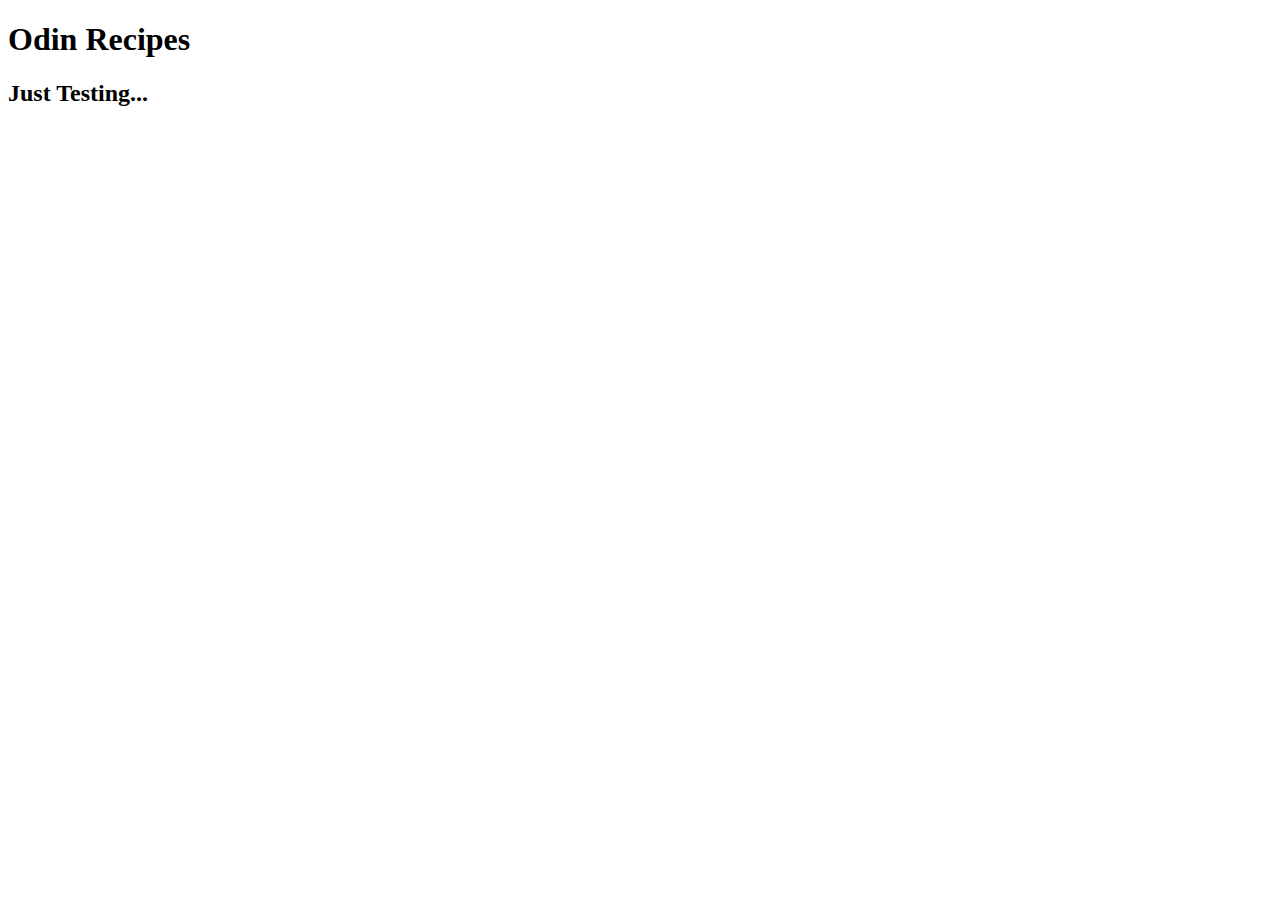
==== index.html @ 4974ed48 "add index.html" ====
<!DOCTYPE html>
<!--[if lt IE 7]>      <html class="no-js lt-ie9 lt-ie8 lt-ie7"> <![endif]-->
<!--[if IE 7]>         <html class="no-js lt-ie9 lt-ie8"> <![endif]-->
<!--[if IE 8]>         <html class="no-js lt-ie9"> <![endif]-->
<!--[if gt IE 8]>      <html class="no-js"> <![endif]-->
<html lang="en">

<head>
    <meta charset="utf-8">
    <meta http-equiv="X-UA-Compatible" content="IE=edge">
    <title>Odin Recipes</title>
    <meta name="description" content="">
    <meta name="viewport" content="width=device-width, initial-scale=1">
    <link rel="stylesheet" href="">
</head>

<body>
    <h1>Odin Recipes</h1>
    <h2>Just Testing...</h2>
</body>

</html>
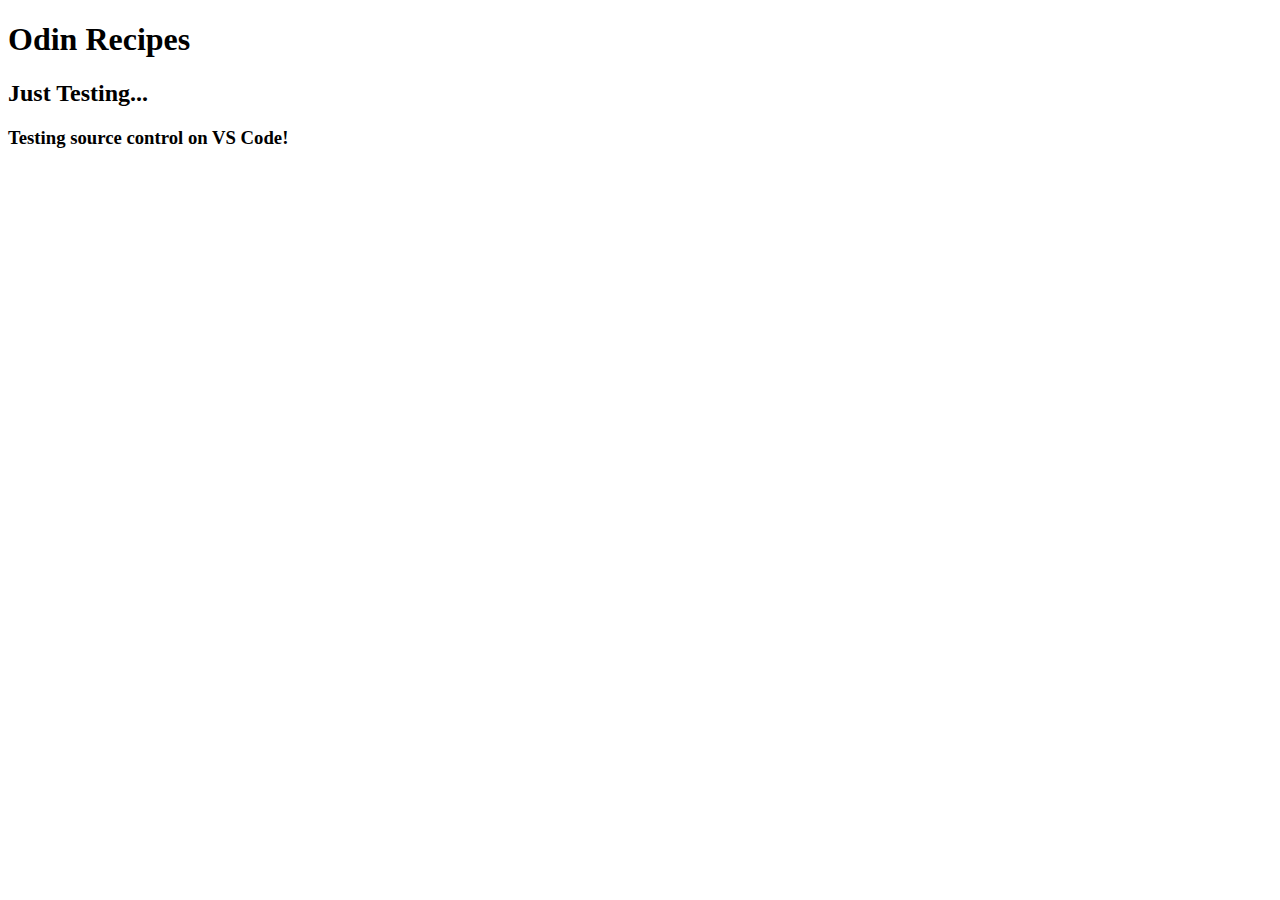
==== commit c114d541: "test: Wanted to test source control" ====
--- a/index.html
+++ b/index.html
@@ -17,6 +17,7 @@
 <body>
     <h1>Odin Recipes</h1>
     <h2>Just Testing...</h2>
+    <h3>Testing source control on VS Code!</h3>
 </body>
 
 </html>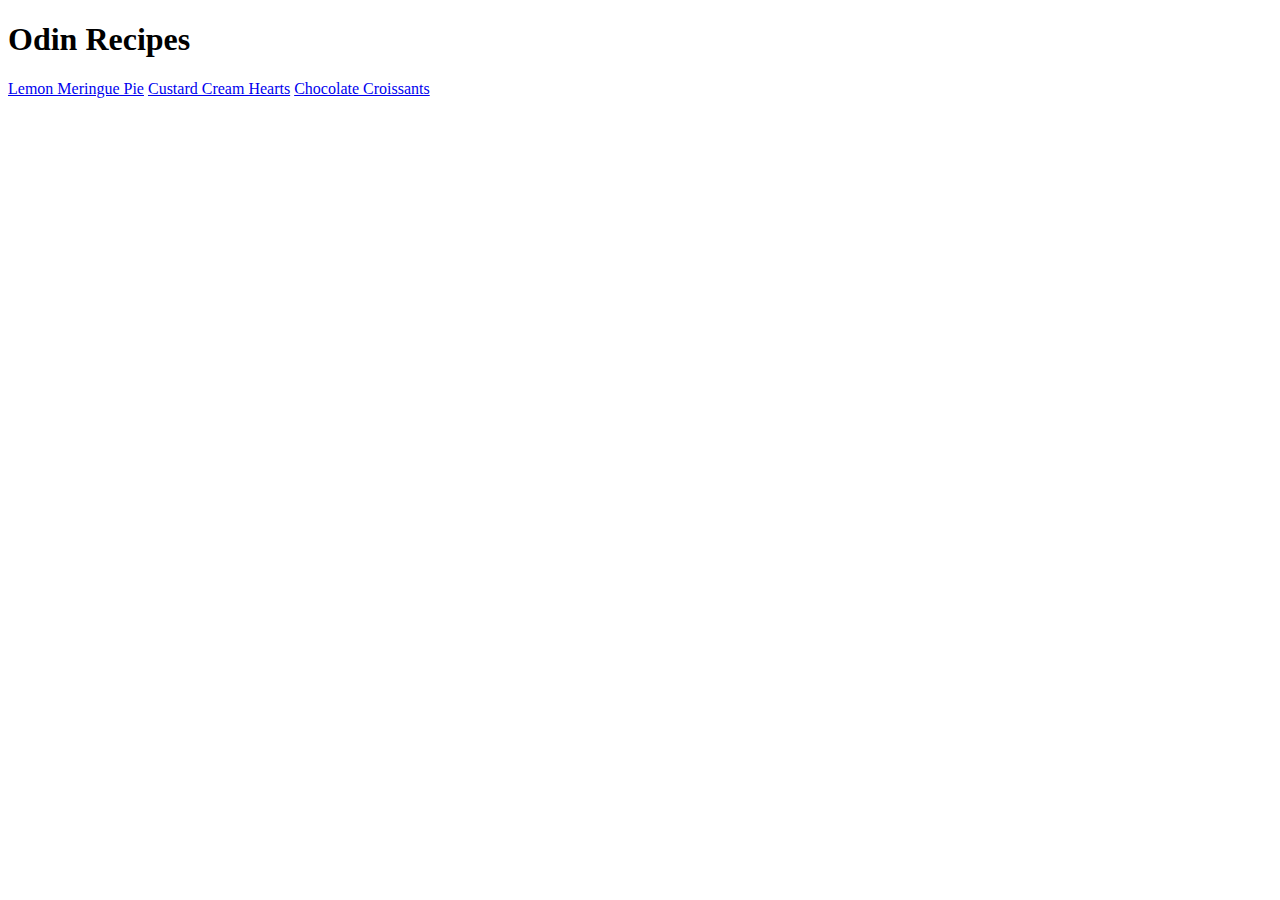
==== commit 97e1cd49: "feat: added recipes pages and linked to main index page" ====
--- a/index.html
+++ b/index.html
@@ -16,8 +16,10 @@
 
 <body>
     <h1>Odin Recipes</h1>
-    <h2>Just Testing...</h2>
-    <h3>Testing source control on VS Code!</h3>
+    <a href="recipes/lemonmeringuepie.html">Lemon Meringue Pie</a>
+    <a href="recipes/custardcreamhearts.html">Custard Cream Hearts</a>
+    <a href="recipes/chocolatecroissants.html">Chocolate Croissants</a>
+
 </body>
 
 </html>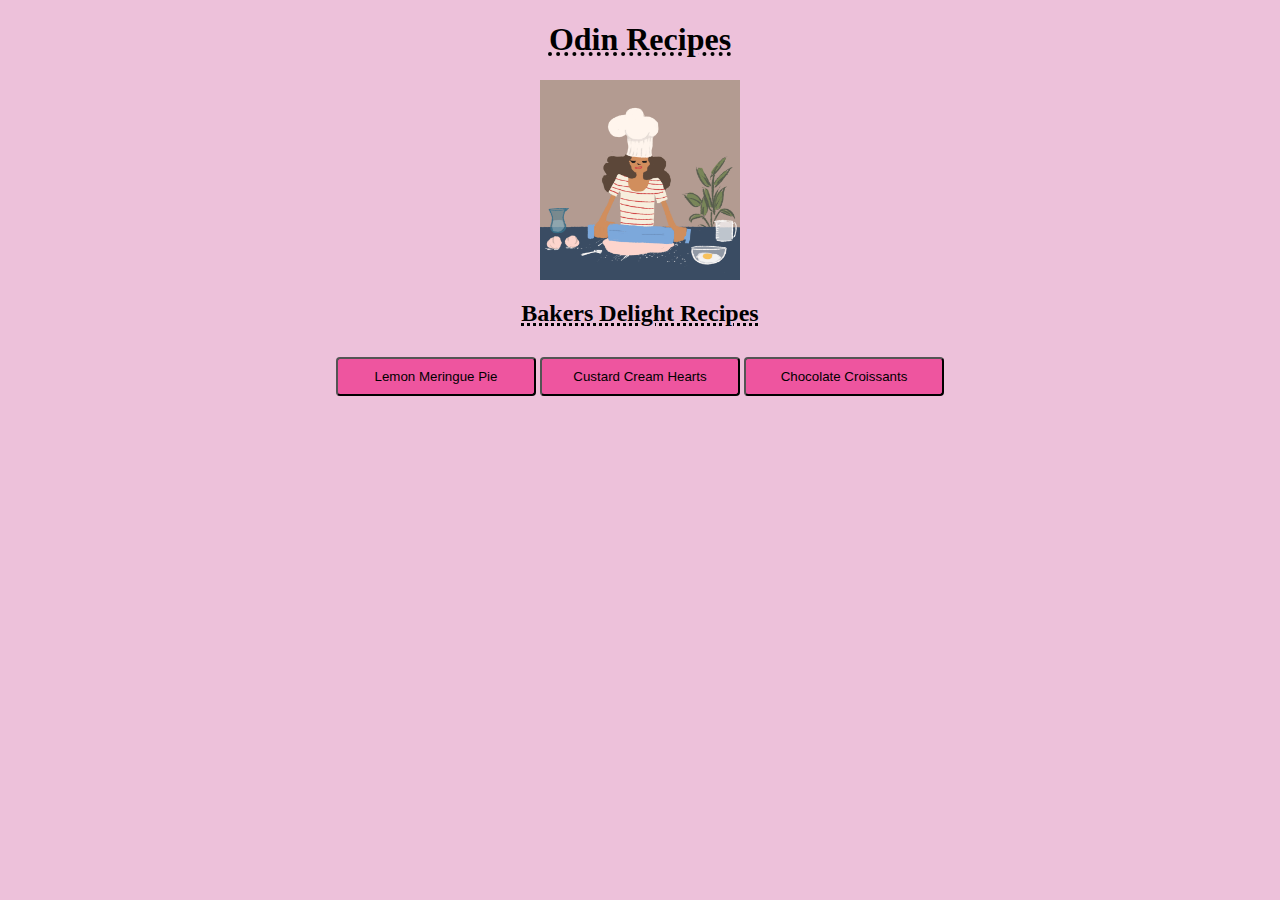
==== commit 812cdd51: "feat: added button links and added some basic styling to the index page" ====
--- a/index.html
+++ b/index.html
@@ -11,14 +11,30 @@
     <title>Odin Recipes</title>
     <meta name="description" content="">
     <meta name="viewport" content="width=device-width, initial-scale=1">
-    <link rel="stylesheet" href="">
+    <link rel="stylesheet" href="styles.css">
 </head>
 
 <body>
-    <h1>Odin Recipes</h1>
-    <a href="recipes/lemonmeringuepie.html">Lemon Meringue Pie</a>
-    <a href="recipes/custardcreamhearts.html">Custard Cream Hearts</a>
-    <a href="recipes/chocolatecroissants.html">Chocolate Croissants</a>
+    <div class="recipes-home">
+        <main>
+            <h1>Odin Recipes</h1>
+            <img src="images/girl-baker.gif" id="girlbaker" alt="girl baking gif">
+            <section>
+                <h2>Bakers Delight Recipes</h2>
+                <div class="btn-group">
+                    <a href="recipes/lemonmeringuepie.html"> <button class="btn">Lemon Meringue Pie</button></a>
+                    <a href="recipes/custardcreamhearts.html"> <button class="btn">Custard Cream Hearts</button></a>
+                    <a href="recipes/chocolatecroissants.html"> <button class="btn">Chocolate Croissants</button></a>
+
+                </div>
+
+
+            </section>
+
+        </main>
+    </div>
+
+
 
 </body>
 
--- a/styles.css
+++ b/styles.css
@@ -0,0 +1,39 @@
+body{
+    background-color: rgb(237, 193, 218);
+    text-align: center;
+}
+
+
+
+
+h1{
+    text-decoration: underline dotted 4px;
+}
+
+h2{
+    text-decoration: underline dotted 3px;
+}
+
+#girlbaker {  
+    display: block;
+    margin: auto;
+    width: 200px;
+    height: 200px;
+    
+}
+
+.btn{
+    background-color: #ee559f;
+    min-width: 200px;
+    margin: auto;
+    padding: 10px;
+    margin-top: 10px;
+    border-radius: 4px;
+    text-decoration: wavy;
+    
+}
+
+.btn:hover{
+    background-color: #aa1958;
+    pa
+}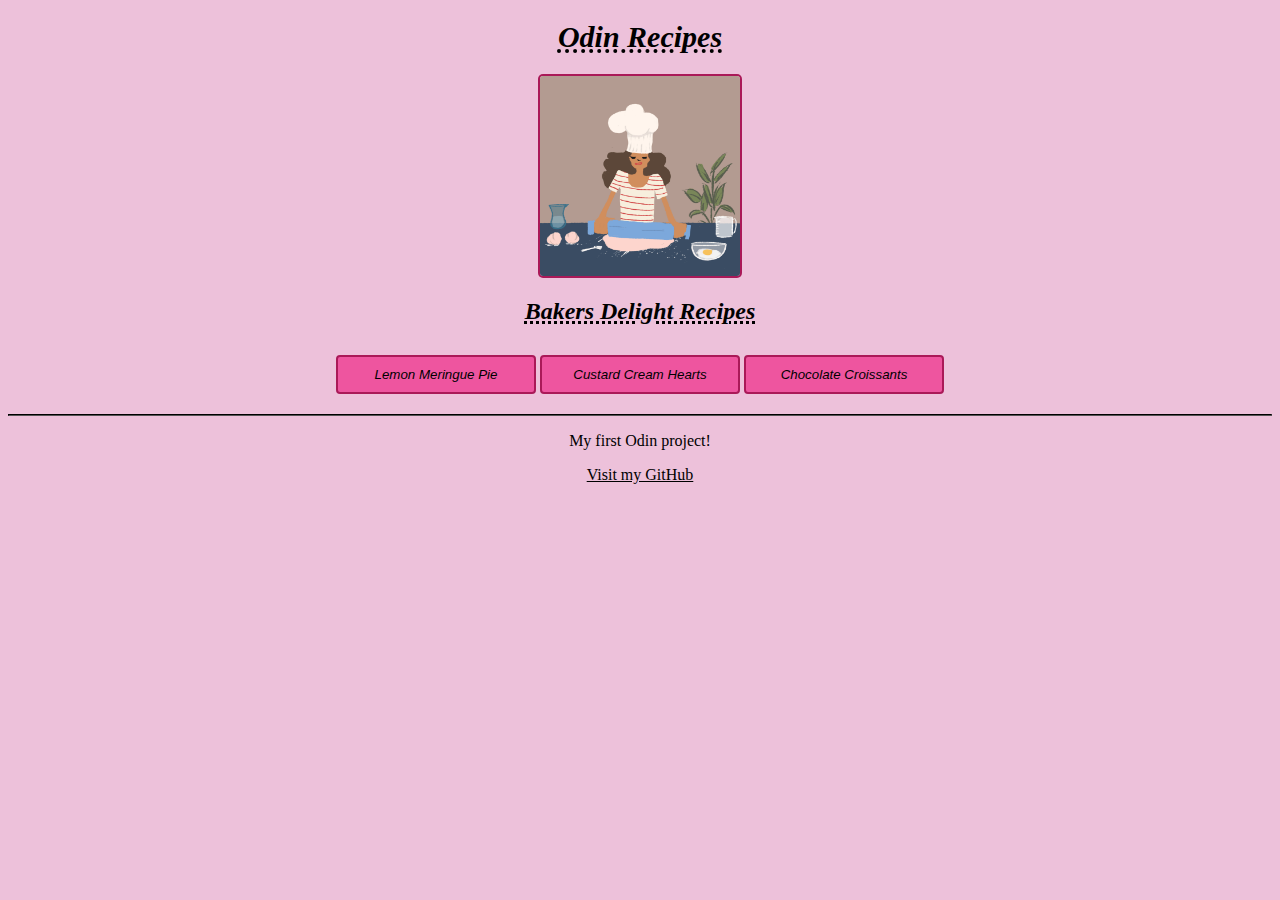
==== commit 6aa883d7: "feat: tidy uo before bed" ====
--- a/index.html
+++ b/index.html
@@ -25,13 +25,15 @@
                     <a href="recipes/lemonmeringuepie.html"> <button class="btn">Lemon Meringue Pie</button></a>
                     <a href="recipes/custardcreamhearts.html"> <button class="btn">Custard Cream Hearts</button></a>
                     <a href="recipes/chocolatecroissants.html"> <button class="btn">Chocolate Croissants</button></a>
+                </div>
+            </section>
+        </main>
+        <footer>
+            <hr class="bottom-line">
+            <p>My first Odin project!</p>
+            <p><a href="https://github.com/shanini225" target="_blank">Visit my GitHub</a></p>
 
-                </div>
-
-
-            </section>
-
-        </main>
+        </footer>
     </div>
 
 
--- a/styles.css
+++ b/styles.css
@@ -3,22 +3,29 @@
     text-align: center;
 }
 
+main{
+  
 
-
+}
 
 h1{
     text-decoration: underline dotted 4px;
+    font-size: 30px;
+    font-style: oblique;
 }
 
 h2{
     text-decoration: underline dotted 3px;
-}
+    font-style: oblique;
+}   
 
 #girlbaker {  
     display: block;
     margin: auto;
     width: 200px;
     height: 200px;
+    border-radius: 5px;
+    border: 2px solid #aa1958;
     
 }
 
@@ -29,11 +36,26 @@
     padding: 10px;
     margin-top: 10px;
     border-radius: 4px;
+    border: 2px solid #aa1958;
     text-decoration: wavy;
+    font-style: oblique;
     
 }
 
 .btn:hover{
     background-color: #aa1958;
-    pa
+    border: 2px solid #ee559f;
+}
+
+.bottom-line{
+    
+    border-color: #000;
+    margin-top: 20px;
+}
+a{
+    color: #000;
+}
+
+a:hover{
+    color: #aa1958
 }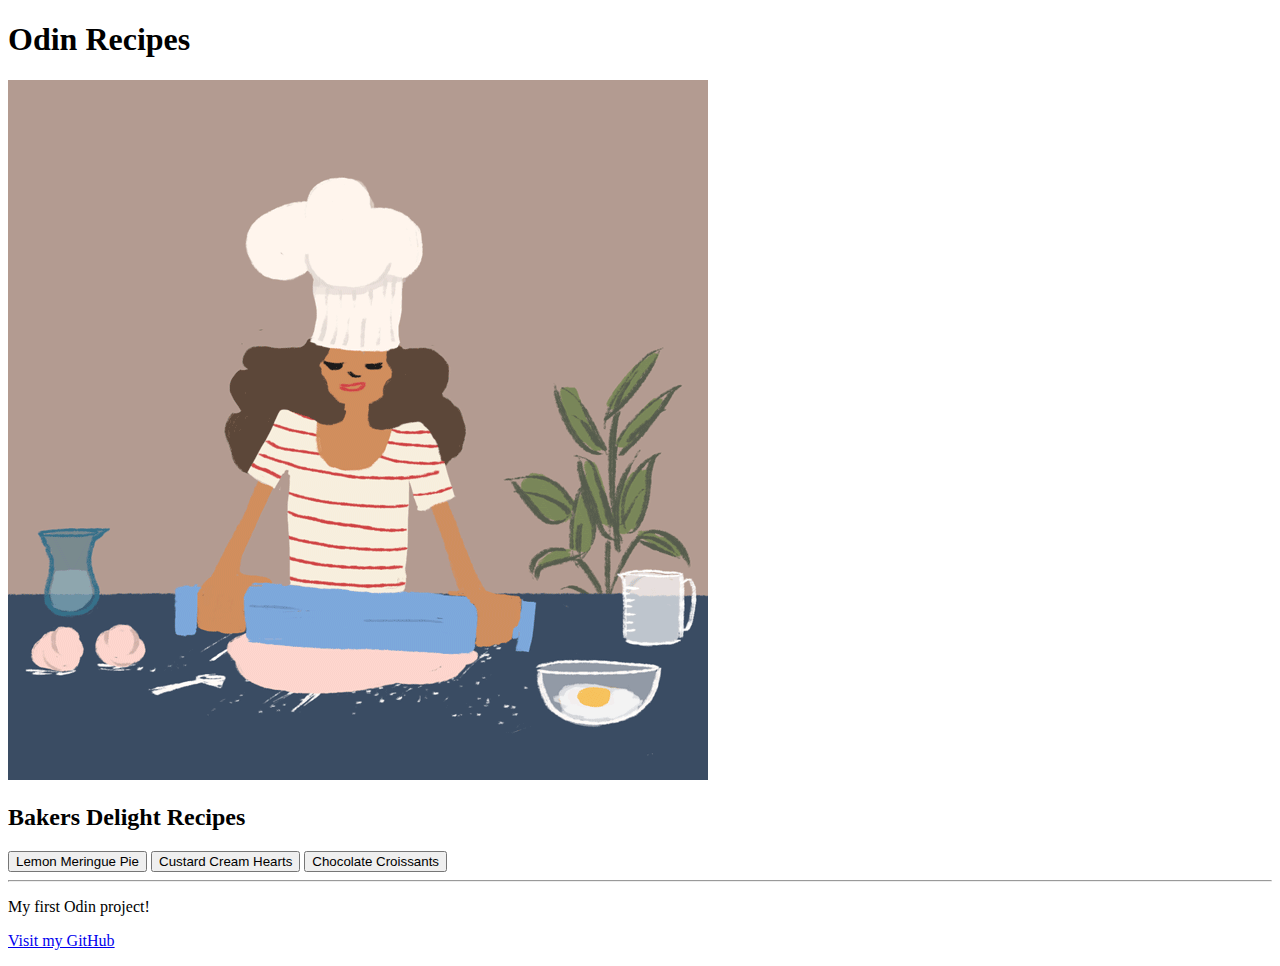
==== commit 714c2e20: "feat: added styles to lemon meringue page" ====
--- a/index.html
+++ b/index.html
@@ -11,33 +11,31 @@
     <title>Odin Recipes</title>
     <meta name="description" content="">
     <meta name="viewport" content="width=device-width, initial-scale=1">
-    <link rel="stylesheet" href="styles.css">
+    <link rel="stylesheet" href="/home/shanini225/repos/odin-recipes/styles.css>
 </head>
 
 <body>
-    <div class="recipes-home">
-        <main>
-            <h1>Odin Recipes</h1>
-            <img src="images/girl-baker.gif" id="girlbaker" alt="girl baking gif">
-            <section>
-                <h2>Bakers Delight Recipes</h2>
-                <div class="btn-group">
-                    <a href="recipes/lemonmeringuepie.html"> <button class="btn">Lemon Meringue Pie</button></a>
-                    <a href="recipes/custardcreamhearts.html"> <button class="btn">Custard Cream Hearts</button></a>
-                    <a href="recipes/chocolatecroissants.html"> <button class="btn">Chocolate Croissants</button></a>
-                </div>
-            </section>
-        </main>
-        <footer>
-            <hr class="bottom-line">
-            <p>My first Odin project!</p>
-            <p><a href="https://github.com/shanini225" target="_blank">Visit my GitHub</a></p>
+    <div class=" recipes-home">
+    <main>
+        <h1>Odin Recipes</h1>
+        <img src="images/girl-baker.gif" id="girlbaker" alt="girl baking gif">
+        <section>
+            <h2>Bakers Delight Recipes</h2>
+            <div class="btn-group">
+                <a href="recipes/lemonmeringuepie.html"> <button class="btn">Lemon Meringue Pie</button></a>
+                <a href="recipes/custardcreamhearts.html"> <button class="btn">Custard Cream Hearts</button></a>
+                <a href="recipes/chocolatecroissants.html"> <button class="btn">Chocolate Croissants</button></a>
+            </div>
+        </section>
+    </main>
+    <footer>
+        <hr class="bottom-line">
+        <p class="first">My first Odin project!</p>
+        <p class="gitlink"><a href="https://github.com/shanini225" target="_blank">Visit my GitHub</a></p>
 
-        </footer>
+    </footer>
     </div>
 
-
-
-</body>
+    </body>
 
 </html>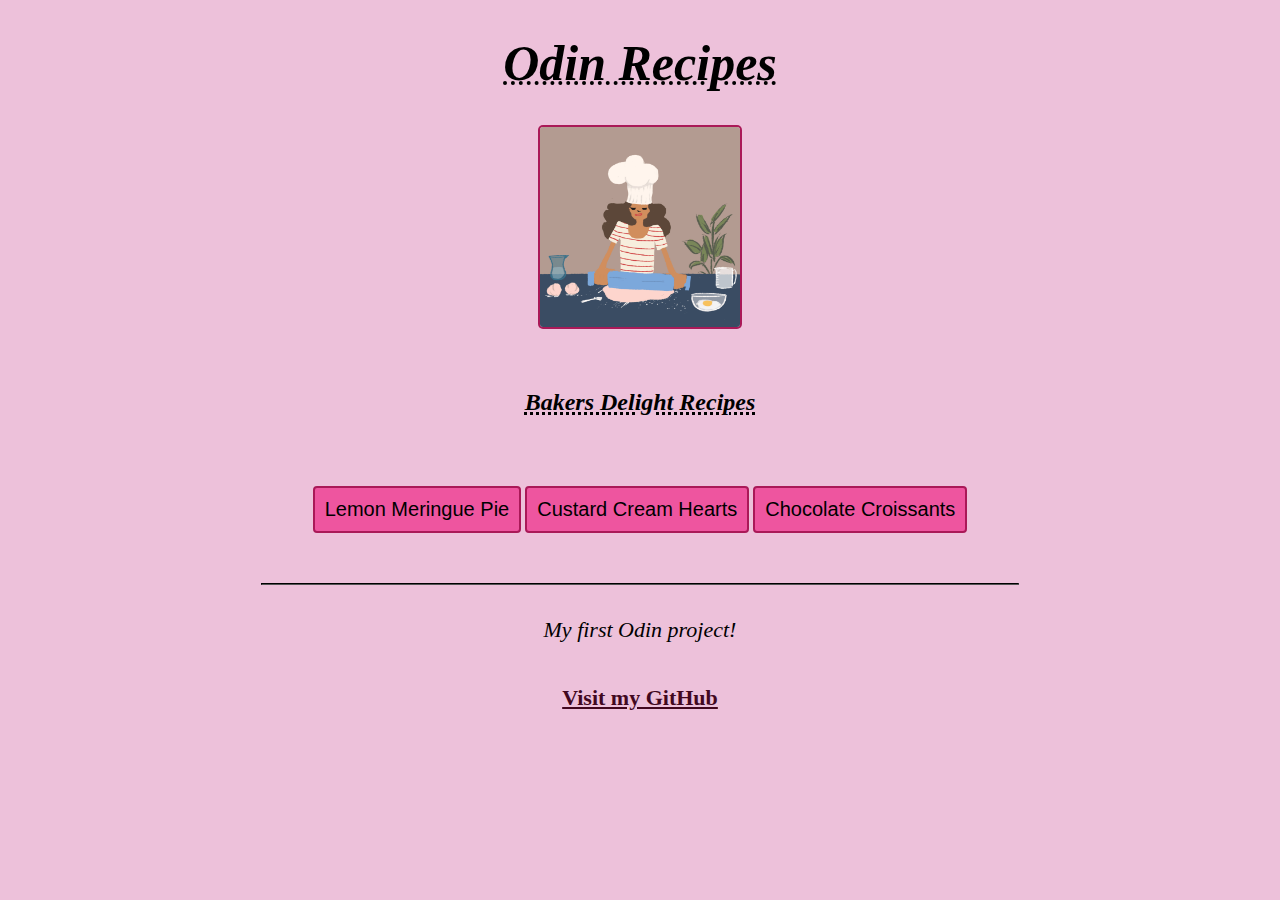
==== commit e29eac57: "feat: added the other two recipe pages and cleaned up css pages" ====
--- a/index.html
+++ b/index.html
@@ -11,31 +11,32 @@
     <title>Odin Recipes</title>
     <meta name="description" content="">
     <meta name="viewport" content="width=device-width, initial-scale=1">
-    <link rel="stylesheet" href="/home/shanini225/repos/odin-recipes/styles.css>
+    <!--<link rel="stylesheet" href="styles.css"> -->
+    <link rel="stylesheet" href="styles.css">
 </head>
 
 <body>
-    <div class=" recipes-home">
-    <main>
-        <h1>Odin Recipes</h1>
-        <img src="images/girl-baker.gif" id="girlbaker" alt="girl baking gif">
-        <section>
-            <h2>Bakers Delight Recipes</h2>
-            <div class="btn-group">
-                <a href="recipes/lemonmeringuepie.html"> <button class="btn">Lemon Meringue Pie</button></a>
-                <a href="recipes/custardcreamhearts.html"> <button class="btn">Custard Cream Hearts</button></a>
-                <a href="recipes/chocolatecroissants.html"> <button class="btn">Chocolate Croissants</button></a>
-            </div>
-        </section>
-    </main>
-    <footer>
-        <hr class="bottom-line">
-        <p class="first">My first Odin project!</p>
-        <p class="gitlink"><a href="https://github.com/shanini225" target="_blank">Visit my GitHub</a></p>
+    <div class="recipes-home">
+        <main>
+            <h1>Odin Recipes</h1>
+            <img src="images/girl-baker.gif" id="girlbaker" alt="girl baking gif">
+            <section>
+                <h2>Bakers Delight Recipes</h2>
+                <div class="btn-group">
+                    <a href="recipes/lemonmeringuepie.html"> <button class="btn">Lemon Meringue Pie</button></a>
+                    <a href="recipes/custardcreamhearts.html"> <button class="btn">Custard Cream Hearts</button></a>
+                    <a href="recipes/chocolatecroissants.html"> <button class="btn">Chocolate Croissants</button></a>
+                </div>
+            </section>
+        </main>
+        <footer>
+            <hr class="bottom-line">
+            <p class="first">My first Odin project!</p>
+            <p class="gitlink"><a href="https://github.com/shanini225" target="_blank">Visit my GitHub</a></p>
 
-    </footer>
+        </footer>
     </div>
 
-    </body>
+</body>
 
 </html>--- a/styles.css
+++ b/styles.css
@@ -0,0 +1,153 @@
+body{
+    background-color: rgb(237, 193, 218);
+    text-align: center;
+}
+
+/* Images */
+#girlbaker {  
+    display: block;
+    margin: auto;
+    width: 200px;
+    height: 200px;
+    border-radius: 5px;
+    border: 2px solid #aa1958;
+    
+}
+
+#lemonpie{
+    display: block;
+    margin: auto;
+    width: 300px;
+    height: 300px;
+    border-radius: 5px;
+    border: 2px solid #aa1958;
+}
+
+#cchearts{
+    display: block;
+    margin: auto;
+    width: 300px;
+    height: 300px;
+    border-radius: 5px;
+    border: 2px solid #aa1958;
+}
+
+#choccroiss{
+    display: block;
+    margin: auto;
+    width: 450px;
+    height: 300px;
+    border-radius: 5px;
+    border: 2px solid #aa1958;
+}
+
+  
+ /* Text */
+h1{
+    text-decoration: underline dotted 4px;
+    font-size: 50px;
+    font-style: oblique;
+}
+
+h2{
+    padding: 40px;
+    text-decoration: underline dotted 3px;
+    font-style: oblique;
+}   
+
+h3{
+    text-decoration: underline solid 1px;
+    font-size: 30px;
+}
+
+p{
+    padding: 10px;
+}
+
+.intro{
+    padding: 1%;
+    font-size:25px;
+}
+
+.ingredients{
+    font-size: 25px;
+}
+
+.cooking{
+    padding: 1%;
+    font-size: 25px;
+}
+
+
+/*ingredients*/
+ul{
+    padding-left: 0;
+}
+ul li{
+    list-style-type: square;
+    list-style-position: inside;
+}
+
+
+/* Buttons */
+.home-btn{
+    background-color: #ee559f;
+    min-width: 20px;
+    padding: 10px;
+    margin-top: 20px;
+    border-radius: 4px;
+    border: 2px solid #aa1958;
+    text-decoration: wavy;
+    font-style: oblique;
+    font-size: 20px;
+
+}
+.btn{
+    background-color: #ee559f;
+    min-width: 200px;
+    margin: auto;
+    padding: 10px;
+    margin-top: 10px;
+    border-radius: 4px;
+    border: 2px solid #aa1958;
+    text-decoration: wavy;
+    font-size: 20px;
+    
+}
+
+.btn:hover{
+    background-color: #aa1958;
+    border: 2px solid #ee559f;
+}
+
+
+a{
+    color: rgb(66, 8, 31);
+}
+
+a:hover{
+    color: #aa1958
+}
+
+
+
+/*footer*/
+.bottom-line{
+    border-color: #000;
+    margin-top:50px;
+    margin-left: 20%;
+    margin-right: 20%;
+}
+
+
+.first{
+    font-style: italic;
+    font-size: 22px;
+}
+
+.gitlink{
+    font-weight: bold;
+    margin-bottom: 20px;
+    font-size: 22px;
+    color: aqua;
+}--- a/styles.css
+++ b/styles.css
@@ -0,0 +1,153 @@
+body{
+    background-color: rgb(237, 193, 218);
+    text-align: center;
+}
+
+/* Images */
+#girlbaker {  
+    display: block;
+    margin: auto;
+    width: 200px;
+    height: 200px;
+    border-radius: 5px;
+    border: 2px solid #aa1958;
+    
+}
+
+#lemonpie{
+    display: block;
+    margin: auto;
+    width: 300px;
+    height: 300px;
+    border-radius: 5px;
+    border: 2px solid #aa1958;
+}
+
+#cchearts{
+    display: block;
+    margin: auto;
+    width: 300px;
+    height: 300px;
+    border-radius: 5px;
+    border: 2px solid #aa1958;
+}
+
+#choccroiss{
+    display: block;
+    margin: auto;
+    width: 450px;
+    height: 300px;
+    border-radius: 5px;
+    border: 2px solid #aa1958;
+}
+
+  
+ /* Text */
+h1{
+    text-decoration: underline dotted 4px;
+    font-size: 50px;
+    font-style: oblique;
+}
+
+h2{
+    padding: 40px;
+    text-decoration: underline dotted 3px;
+    font-style: oblique;
+}   
+
+h3{
+    text-decoration: underline solid 1px;
+    font-size: 30px;
+}
+
+p{
+    padding: 10px;
+}
+
+.intro{
+    padding: 1%;
+    font-size:25px;
+}
+
+.ingredients{
+    font-size: 25px;
+}
+
+.cooking{
+    padding: 1%;
+    font-size: 25px;
+}
+
+
+/*ingredients*/
+ul{
+    padding-left: 0;
+}
+ul li{
+    list-style-type: square;
+    list-style-position: inside;
+}
+
+
+/* Buttons */
+.home-btn{
+    background-color: #ee559f;
+    min-width: 20px;
+    padding: 10px;
+    margin-top: 20px;
+    border-radius: 4px;
+    border: 2px solid #aa1958;
+    text-decoration: wavy;
+    font-style: oblique;
+    font-size: 20px;
+
+}
+.btn{
+    background-color: #ee559f;
+    min-width: 200px;
+    margin: auto;
+    padding: 10px;
+    margin-top: 10px;
+    border-radius: 4px;
+    border: 2px solid #aa1958;
+    text-decoration: wavy;
+    font-size: 20px;
+    
+}
+
+.btn:hover{
+    background-color: #aa1958;
+    border: 2px solid #ee559f;
+}
+
+
+a{
+    color: rgb(66, 8, 31);
+}
+
+a:hover{
+    color: #aa1958
+}
+
+
+
+/*footer*/
+.bottom-line{
+    border-color: #000;
+    margin-top:50px;
+    margin-left: 20%;
+    margin-right: 20%;
+}
+
+
+.first{
+    font-style: italic;
+    font-size: 22px;
+}
+
+.gitlink{
+    font-weight: bold;
+    margin-bottom: 20px;
+    font-size: 22px;
+    color: aqua;
+}